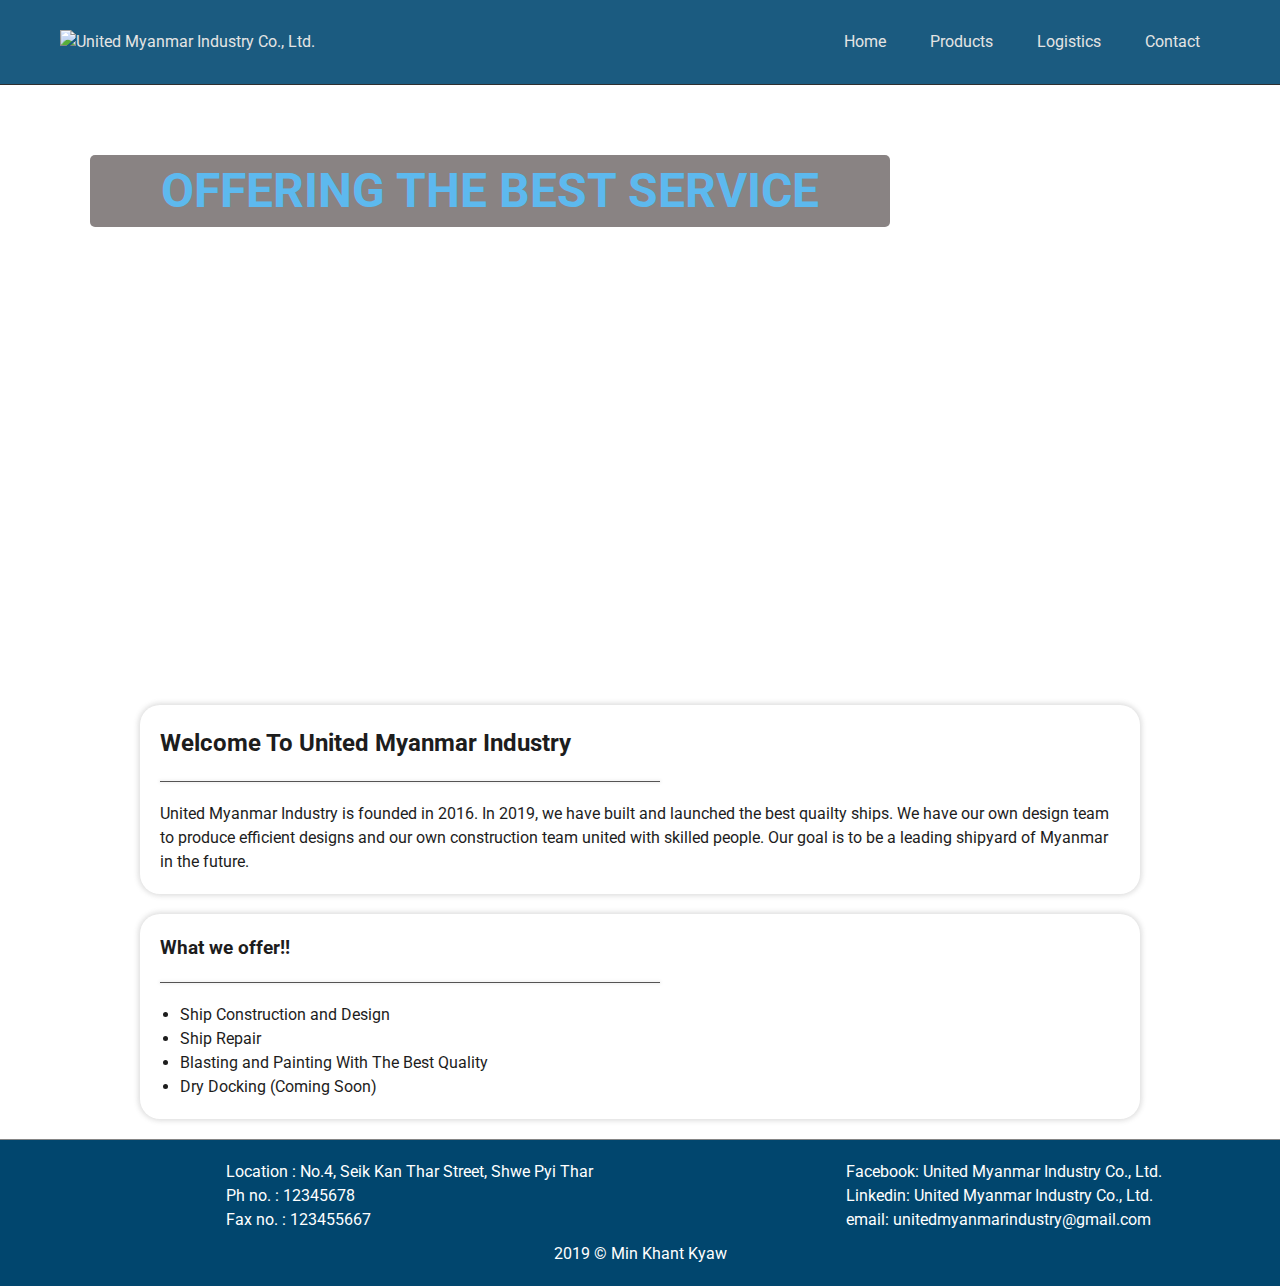
==== index.html @ dcbf42ff "updating" ====
<!DOCTYPE html>
<html lang="en">
<head>
    <meta charset="UTF-8">
    <meta name="viewport" content="width=device-width, initial-scale=1.0">
    <meta http-equiv="X-UA-Compatible" content="ie=edge">
    <link href="https://fonts.googleapis.com/css?family=Roboto&display=swap" rel="stylesheet">
    <link rel="stylesheet" href="assets/css/style.css">

    <title>United Myanmar Industry</title>
</head>
<body>
    <div class="header">
        <div class="logo">
            <img src="" alt="United Myanmar Industry Co., Ltd." class="logo-img">
        </div>
        <div class="nav-bar">
            <div class="nav-items">
                <a href="#" class="nav-item">Home</a>
                <a href="#" class="nav-item">Products</a>
                <a href="#" class="nav-item">Logistics</a>
                <a href="#" class="nav-item">Contact</a>
            </div>
        </div>
    </div>

    <div class="conatiner">
        <div class="company-objective">
            <h2 class="objective">OFFERING THE BEST SERVICE</h2>
        </div>

        <div class="contents">
            <div class="welcomeToPage content-wrapper">
                <h2>Welcome To United Myanmar Industry</h2>
                <hr>
                <p>United Myanmar Industry is founded in 2016. In 2019, we have built and launched the best quailty ships. We have our own design team to produce efficient designs and our own construction team united with skilled people. Our goal is to be a leading shipyard of Myanmar in the future.</p>
                
            </div>
            <div class="offer-services content-wrapper">
                <h3>What we offer!!</h3>
                <hr>
                <ul class="offer-services">
                    <li class="offer-service">Ship Construction and Design</li>
                    <li class="offer-service">Ship Repair</li>
                    <li class="offer-service">Blasting and Painting With The Best Quality</li>
                    <li class="offer-service">Dry Docking (Coming Soon)</li>
                </ul>
            </div>
        </div>
    </div>

    <div class="footer">
        <div class="contact-informations">
            <ul class="contact-information">
                <li class="address">Location : No.4, Seik Kan Thar Street, Shwe Pyi Thar</li>
                <li class="contact-no">Ph no. : 12345678</li>
                <li class="email">Fax no. : 123455667</li>
            </ul>
            <ul class="contact-information">
                    <li class="address"><span class="width-100px">Facebook</span><a href="https://www.facebook.com/United-Myanmar-Industry-CoLtd-285209115168249/">: United Myanmar Industry Co., Ltd.</a></li>
                    <li class="contact-no"><span class="width-100px"></span>Linkedin</span><a href="https://www.facebook.com/United-Myanmar-Industry-CoLtd-285209115168249/">: United Myanmar Industry Co., Ltd.</a></li>
                    <li class="email"><span class="width-100px"></span>email</span><a href="mailto:unitedmyanmarindustry@gmail.com">: unitedmyanmarindustry@gmail.com</a></li>
                </ul>
        </div>
        <p>2019 &copy; Min Khant Kyaw</p>
    </div>
    
    <script src="assets/javascript/app.js"></script>
</body>
</html>
---- assets/css/style.css ----
* {
    padding: 0;
    margin: 0;
    box-sizing: border-box;
}

body {
    font-family: 'Roboto', sans-serif;
    font-size: 1rem;
    color: #1d1d1d;
    line-height: 1.5;
    background-color: #fff;
}

a {
    color: inherit;
    text-decoration: none;
}

hr {
    border: none;
    border-bottom: 1px solid #555454;
    width: 500px;
    box-shadow: 0 0 3px 1px rgba(95, 95, 95, 0.1);
    margin: 20px 0;
}

li {
    margin-left: 20px;
}

.header {
    color: #e4e4e4;
    background-color: #1b5b80;
    border-bottom: 1px solid #2f2f30;
    display: flex;
    padding: 0px 30px;
}

.logo {
    width: 40%;
    padding: 30px;
}

.logo-img {

}

.nav-bar {
    width: 60%;
    text-align: right;
}

.nav-items {
    padding: 30px;
}

.nav-item {
    color: inherit;
    padding: 10px 20px 32.5px;
    border-radius: 10px 10px 0 0;
}

.nav-item:hover {
    color: #fff;
    background: #f57373;
}

.company-objective {
    color: #0d4261;
    font-size: 2rem;
    background-image: url('https://scontent-iad3-1.xx.fbcdn.net/v/t1.0-9/34774728_625084861180671_1776830890932961280_o.jpg?_nc_cat=106&_nc_oc=AQmmxfIyVwdgBJ7tx2I54saMEQMyPYOLPww83m2xzBR5C6AOYCZM-HHO1Vbzut0m3Yb4IzO_QAnRw0q3fWpN3sk1&_nc_ht=scontent-iad3-1.xx&oh=017184ebbaac4fd72620cd2155a31b3b&oe=5DC74F62');
    background-size: cover;
    background-position-y: 690px;
    height: 600px;
    padding: 70px 90px;
}

.objective {
    color: #5db9ee;
    text-align: center;
    width: 800px;
    background: rgba(58, 49, 49, 0.6);
    border-radius: 5px;
}

.content-wrapper {
    width: 1000px;
    padding: 20px;
    margin: 20px auto;
    border-radius: 20px;
    background-color: #fff;
    box-shadow: 0 0 5px 2px rgba(95, 95, 95, 0.2);
}

.footer {
    color: #fff;
    text-align: center;
    background: #01466e;
    padding: 10px;
    border-top: 1px solid #858585;
    padding: 20px;
}

.contact-informations {
    display: flex;
}

.contact-information {
    text-align: left;
    width: 50%;
    margin-left: 15%;
    margin-bottom: 10px;
}

.contact-information li {
    list-style: none;
}
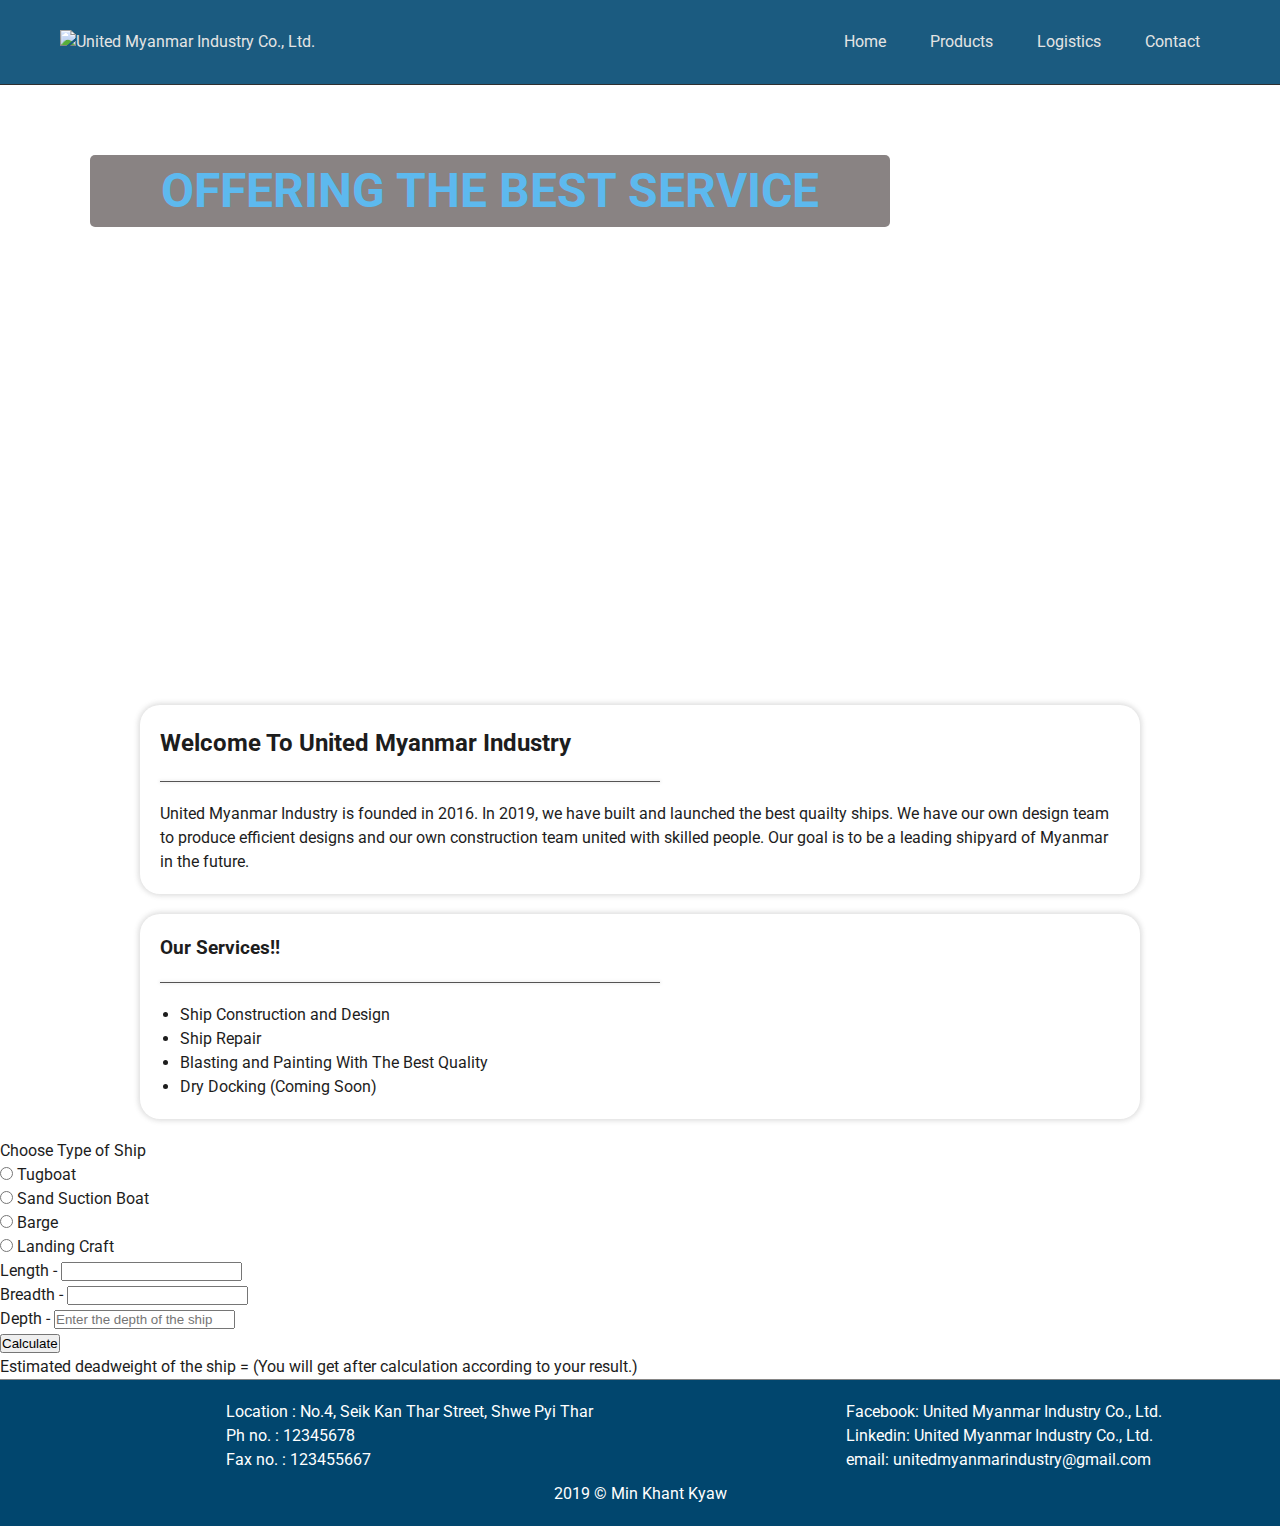
==== commit 5e9e79c6: "updating" ====
--- a/index.html
+++ b/index.html
@@ -37,7 +37,7 @@
                 
             </div>
             <div class="offer-services content-wrapper">
-                <h3>What we offer!!</h3>
+                <h3>Our Services!!</h3>
                 <hr>
                 <ul class="offer-services">
                     <li class="offer-service">Ship Construction and Design</li>
@@ -45,6 +45,44 @@
                     <li class="offer-service">Blasting and Painting With The Best Quality</li>
                     <li class="offer-service">Dry Docking (Coming Soon)</li>
                 </ul>
+            </div>
+            <div id="calculation">
+                <form action="" id="calc-dwt" class="form-group">
+                    <p>Choose Type of Ship</p>
+                    <div class="radio-btn">
+                        <input type="radio" name="Tugboat" id="tugboat" class="type-of-ship">
+                        <label for="">Tugboat</label>
+                    </div>
+                    <div class="radio-btn">
+                        <input type="radio" name="sand-suction-boat" id="sand-suction-boat" class="type-of-ship">
+                        <label for="">Sand Suction Boat</label>
+                    </div>
+                    <div class="radio-btn">
+                        <input type="radio" name="barge" id="barge" class="type-of-ship">
+                        <label for="">Barge</label>
+                    </div>
+                    <div class="radio-btn">
+                        <input type="radio" name="landing-craft" id="landing-craft" class="type-of-ship">
+                        <label for="">Landing Craft</label>
+                    </div>
+                    
+                    <label for="" id="length" class="form-item">Length -
+                        <input type="text" name="length" id="length-input" class="form-input">
+                    </label>
+                    <br>
+                    <label for="" id="breadth" class="form-item">Breadth -
+                        <input type="text" name="breadth" id="breadth-input" class="form-input">
+                    </label>
+                    <br>
+                    <label for="" id="length" class="form-item">Depth - 
+                        <input type="text" name="depth" id="depth-input" class="form-input" placeholder="Enter the depth of the ship">
+                    </label>
+                    <br>
+                    <button id="calculate">Calculate</button>
+                </form>
+                <div>
+                    <p>Estimated deadweight of the ship = <span id="dwt-result">(You will get after calculation according to your result.)</span></p>
+                </div>
             </div>
         </div>
     </div>
--- a/assets/css/style.css
+++ b/assets/css/style.css
@@ -44,7 +44,7 @@
 }
 
 .logo-img {
-
+    width: 100px;
 }
 
 .nav-bar {
@@ -58,7 +58,7 @@
 
 .nav-item {
     color: inherit;
-    padding: 10px 20px 32.5px;
+    padding: 10px 20px 33.5px;
     border-radius: 10px 10px 0 0;
 }
 
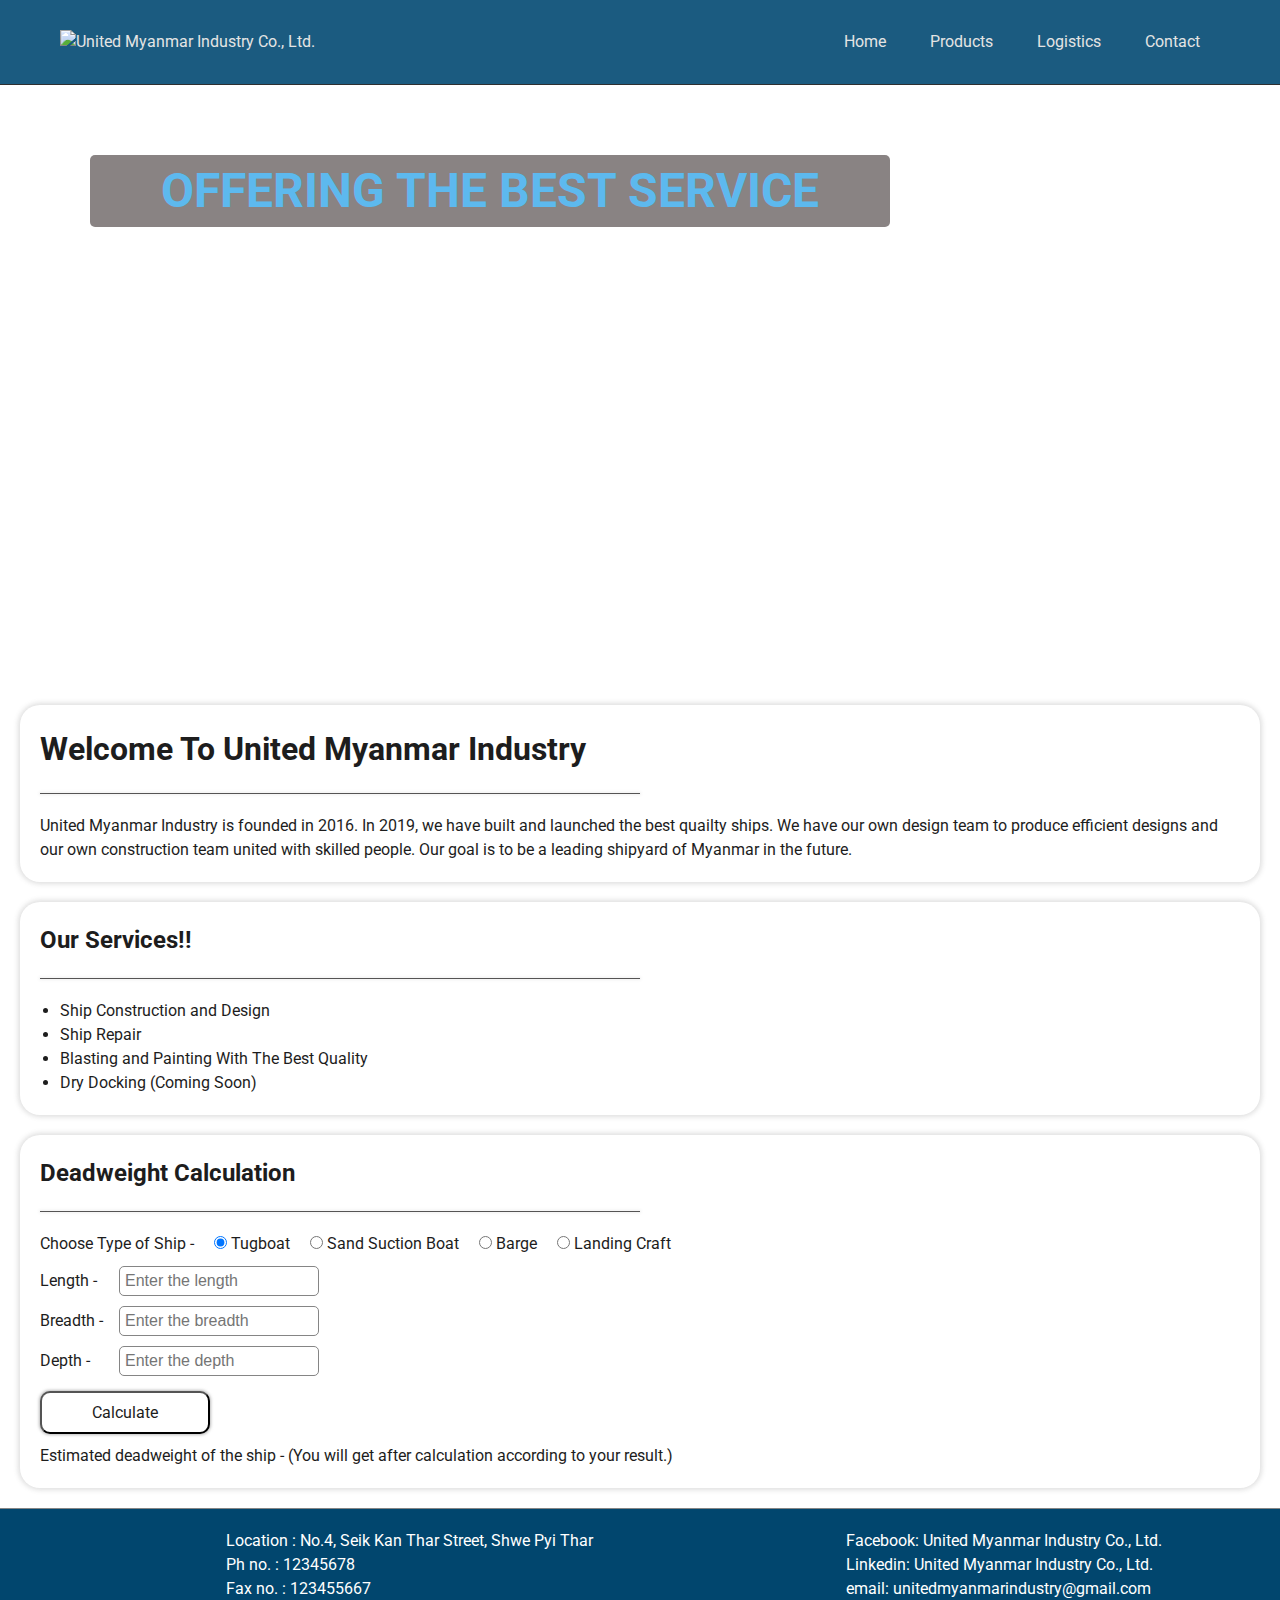
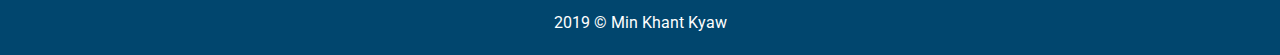
==== commit 13d76e8a: "updating" ====
--- a/index.html
+++ b/index.html
@@ -23,69 +23,73 @@
             </div>
         </div>
     </div>
+    <div class="company-objective">
+        <h2 class="objective">OFFERING THE BEST SERVICE</h2>
+    </div>
 
     <div class="conatiner">
-        <div class="company-objective">
-            <h2 class="objective">OFFERING THE BEST SERVICE</h2>
-        </div>
-
-        <div class="contents">
-            <div class="welcomeToPage content-wrapper">
-                <h2>Welcome To United Myanmar Industry</h2>
-                <hr>
-                <p>United Myanmar Industry is founded in 2016. In 2019, we have built and launched the best quailty ships. We have our own design team to produce efficient designs and our own construction team united with skilled people. Our goal is to be a leading shipyard of Myanmar in the future.</p>
-                
-            </div>
-            <div class="offer-services content-wrapper">
-                <h3>Our Services!!</h3>
-                <hr>
-                <ul class="offer-services">
-                    <li class="offer-service">Ship Construction and Design</li>
-                    <li class="offer-service">Ship Repair</li>
-                    <li class="offer-service">Blasting and Painting With The Best Quality</li>
-                    <li class="offer-service">Dry Docking (Coming Soon)</li>
-                </ul>
-            </div>
-            <div id="calculation">
-                <form action="" id="calc-dwt" class="form-group">
-                    <p>Choose Type of Ship</p>
-                    <div class="radio-btn">
-                        <input type="radio" name="Tugboat" id="tugboat" class="type-of-ship">
-                        <label for="">Tugboat</label>
-                    </div>
-                    <div class="radio-btn">
-                        <input type="radio" name="sand-suction-boat" id="sand-suction-boat" class="type-of-ship">
-                        <label for="">Sand Suction Boat</label>
-                    </div>
-                    <div class="radio-btn">
-                        <input type="radio" name="barge" id="barge" class="type-of-ship">
-                        <label for="">Barge</label>
-                    </div>
-                    <div class="radio-btn">
-                        <input type="radio" name="landing-craft" id="landing-craft" class="type-of-ship">
-                        <label for="">Landing Craft</label>
-                    </div>
+        <div class="about-company-wrapper">
+            <div class="contents">
+                <div class="welcomeToPage content-wrapper">
+                    <h1>Welcome To United Myanmar Industry</h1>
+                    <hr>
+                    <p>United Myanmar Industry is founded in 2016. In 2019, we have built and launched the best quailty ships. We have our own design team to produce efficient designs and our own construction team united with skilled people. Our goal is to be a leading shipyard of Myanmar in the future.</p>
                     
-                    <label for="" id="length" class="form-item">Length -
-                        <input type="text" name="length" id="length-input" class="form-input">
-                    </label>
-                    <br>
-                    <label for="" id="breadth" class="form-item">Breadth -
-                        <input type="text" name="breadth" id="breadth-input" class="form-input">
-                    </label>
-                    <br>
-                    <label for="" id="length" class="form-item">Depth - 
-                        <input type="text" name="depth" id="depth-input" class="form-input" placeholder="Enter the depth of the ship">
-                    </label>
-                    <br>
-                    <button id="calculate">Calculate</button>
-                </form>
-                <div>
-                    <p>Estimated deadweight of the ship = <span id="dwt-result">(You will get after calculation according to your result.)</span></p>
+                </div>
+                <div class="offer-services content-wrapper">
+                    <h2>Our Services!!</h2>
+                    <hr>
+                    <ul class="offer-services">
+                        <li class="offer-service">Ship Construction and Design</li>
+                        <li class="offer-service">Ship Repair</li>
+                        <li class="offer-service">Blasting and Painting With The Best Quality</li>
+                        <li class="offer-service">Dry Docking (Coming Soon)</li>
+                    </ul>
                 </div>
             </div>
         </div>
-    </div>
+        <form id="calc-dwt" class="form-group">
+            <h2>Deadweight Calculation</h2>
+            <hr>
+            
+            <div class="radio-btns">
+                <p>Choose Type of Ship - </p>
+                <div class="radio-btn">
+                    <input type="radio" name="ship-type" value="tugboat" checked>
+                    <label for="">Tugboat</label>
+                </div>
+                <div class="radio-btn">
+                    <input type="radio" name="ship-type" value="sand-suction-boat">
+                    <label for="">Sand Suction Boat</label>
+                </div>
+                <div class="radio-btn">
+                    <input type="radio" name="ship-type" value="barge" >
+                    <label for="">Barge</label>
+                </div>
+                <div class="radio-btn">
+                    <input type="radio" name="ship-type" value="landing-craft">
+                    <label for="">Landing Craft</label>
+                </div>
+            </div>
+            
+            <label for="" id="length" class="form-item"><span class="width-75">Length -</span>
+                <input type="number" name="length" id="length-input" class="form-input" placeholder="Enter the length">
+            </label>
+            <br>
+            <label for="" id="breadth" class="form-item"><span class="width-75">Breadth -</span>
+                <input type="number" name="breadth" id="breadth-input" class="form-input" placeholder="Enter the breadth">
+            </label>
+            <br>
+            <label for="" id="depth" class="form-item"><span class="width-75">Depth -</span>
+                <input type="number" name="depth" id="depth-input" class="form-input" placeholder="Enter the depth">
+            </label>
+            <br>
+            <button id="calculate" class="calculate-btn">Calculate</button>
+            <div id="deadweight">
+                <p>Estimated deadweight of the ship - <span id="dwt-result">(You will get after calculation according to your result.)</span></p>
+            </div>
+        </div>
+    </form>
 
     <div class="footer">
         <div class="contact-informations">
@@ -95,9 +99,9 @@
                 <li class="email">Fax no. : 123455667</li>
             </ul>
             <ul class="contact-information">
-                    <li class="address"><span class="width-100px">Facebook</span><a href="https://www.facebook.com/United-Myanmar-Industry-CoLtd-285209115168249/">: United Myanmar Industry Co., Ltd.</a></li>
-                    <li class="contact-no"><span class="width-100px"></span>Linkedin</span><a href="https://www.facebook.com/United-Myanmar-Industry-CoLtd-285209115168249/">: United Myanmar Industry Co., Ltd.</a></li>
-                    <li class="email"><span class="width-100px"></span>email</span><a href="mailto:unitedmyanmarindustry@gmail.com">: unitedmyanmarindustry@gmail.com</a></li>
+                    <li class="address"><span class="width-100px">Facebook</span><a href="https://www.facebook.com/United-Myanmar-Industry-CoLtd-285209115168249/" target="_blank">: United Myanmar Industry Co., Ltd.</a></li>
+                    <li class="contact-no"><span class="width-100px"></span>Linkedin</span><a href="https://www.facebook.com/United-Myanmar-Industry-CoLtd-285209115168249/" target="_blank">: United Myanmar Industry Co., Ltd.</a></li>
+                    <li class="email"><span class="width-100px"></span>email</span><a href="mailto:unitedmyanmarindustry@gmail.com" target="_blank">: unitedmyanmarindustry@gmail.com</a></li>
                 </ul>
         </div>
         <p>2019 &copy; Min Khant Kyaw</p>
--- a/assets/css/style.css
+++ b/assets/css/style.css
@@ -21,7 +21,7 @@
 hr {
     border: none;
     border-bottom: 1px solid #555454;
-    width: 500px;
+    width: 50%;
     box-shadow: 0 0 3px 1px rgba(95, 95, 95, 0.1);
     margin: 20px 0;
 }
@@ -64,7 +64,7 @@
 
 .nav-item:hover {
     color: #fff;
-    background: #f57373;
+    background: #f5ae13;
 }
 
 .company-objective {
@@ -85,13 +85,98 @@
     border-radius: 5px;
 }
 
+.container {
+    display: flex;
+}
+
+
+
 .content-wrapper {
-    width: 1000px;
     padding: 20px;
-    margin: 20px auto;
+    margin: 20px;
     border-radius: 20px;
     background-color: #fff;
     box-shadow: 0 0 5px 2px rgba(95, 95, 95, 0.2);
+}
+
+.form-group {
+    padding: 20px;
+    margin: 20px;
+    border-radius: 20px;
+    background-color: #fff;
+    box-shadow: 0 0 5px 2px rgba(95, 95, 95, 0.2);
+}
+
+.radio-btns {
+    display: flex;
+    margin-bottom: 5px;
+}
+
+.radio-btn {
+    margin-left: 20px;
+}
+
+.width-75 {
+    display: inline-block;
+    width: 75px;
+}
+
+.form-input {
+    font-size: 1rem;
+    width: 200px;
+    padding: 5px;
+    border-radius: 5px;
+    border: none;
+    border: 1px solid #858585;
+    outline: none;
+    margin: 5px 0;
+}
+
+.calculate-btn {
+    color: inherit;
+    font-size: inherit;
+    font-family: inherit;
+    background-color: #fff;
+    border-radius: 10px;
+    padding: 10px 50px;
+    margin: 10px 0;
+    box-shadow: 0 0 3px 1px rgba(145, 145, 145, 0.6);
+}
+
+.calculate-btn:hover {
+    color: rgb(240, 239, 239);
+    background-color: rgb(60, 105, 255);
+}
+
+.calculate-btn:focus {
+    outline: none;
+}
+
+.result-table {
+    font-family: "Trebuchet MS", Arial, Helvetica, sans-serif;
+    border-collapse: collapse;
+    width: 100%;
+}
+
+.result-table td, .result-table th {
+    border: 1px solid #ddd;
+    padding: 8px;
+}
+
+.result-table tr:nth-child(even){
+    background-color: #f2f2f2;
+}
+
+.result-table tr:hover {
+    background-color: #ddd;
+}
+
+.result-table th {
+    padding-top: 12px;
+    padding-bottom: 12px;
+    text-align: left;
+    background-color: #4CAF50;
+    color: white;
 }
 
 .footer {
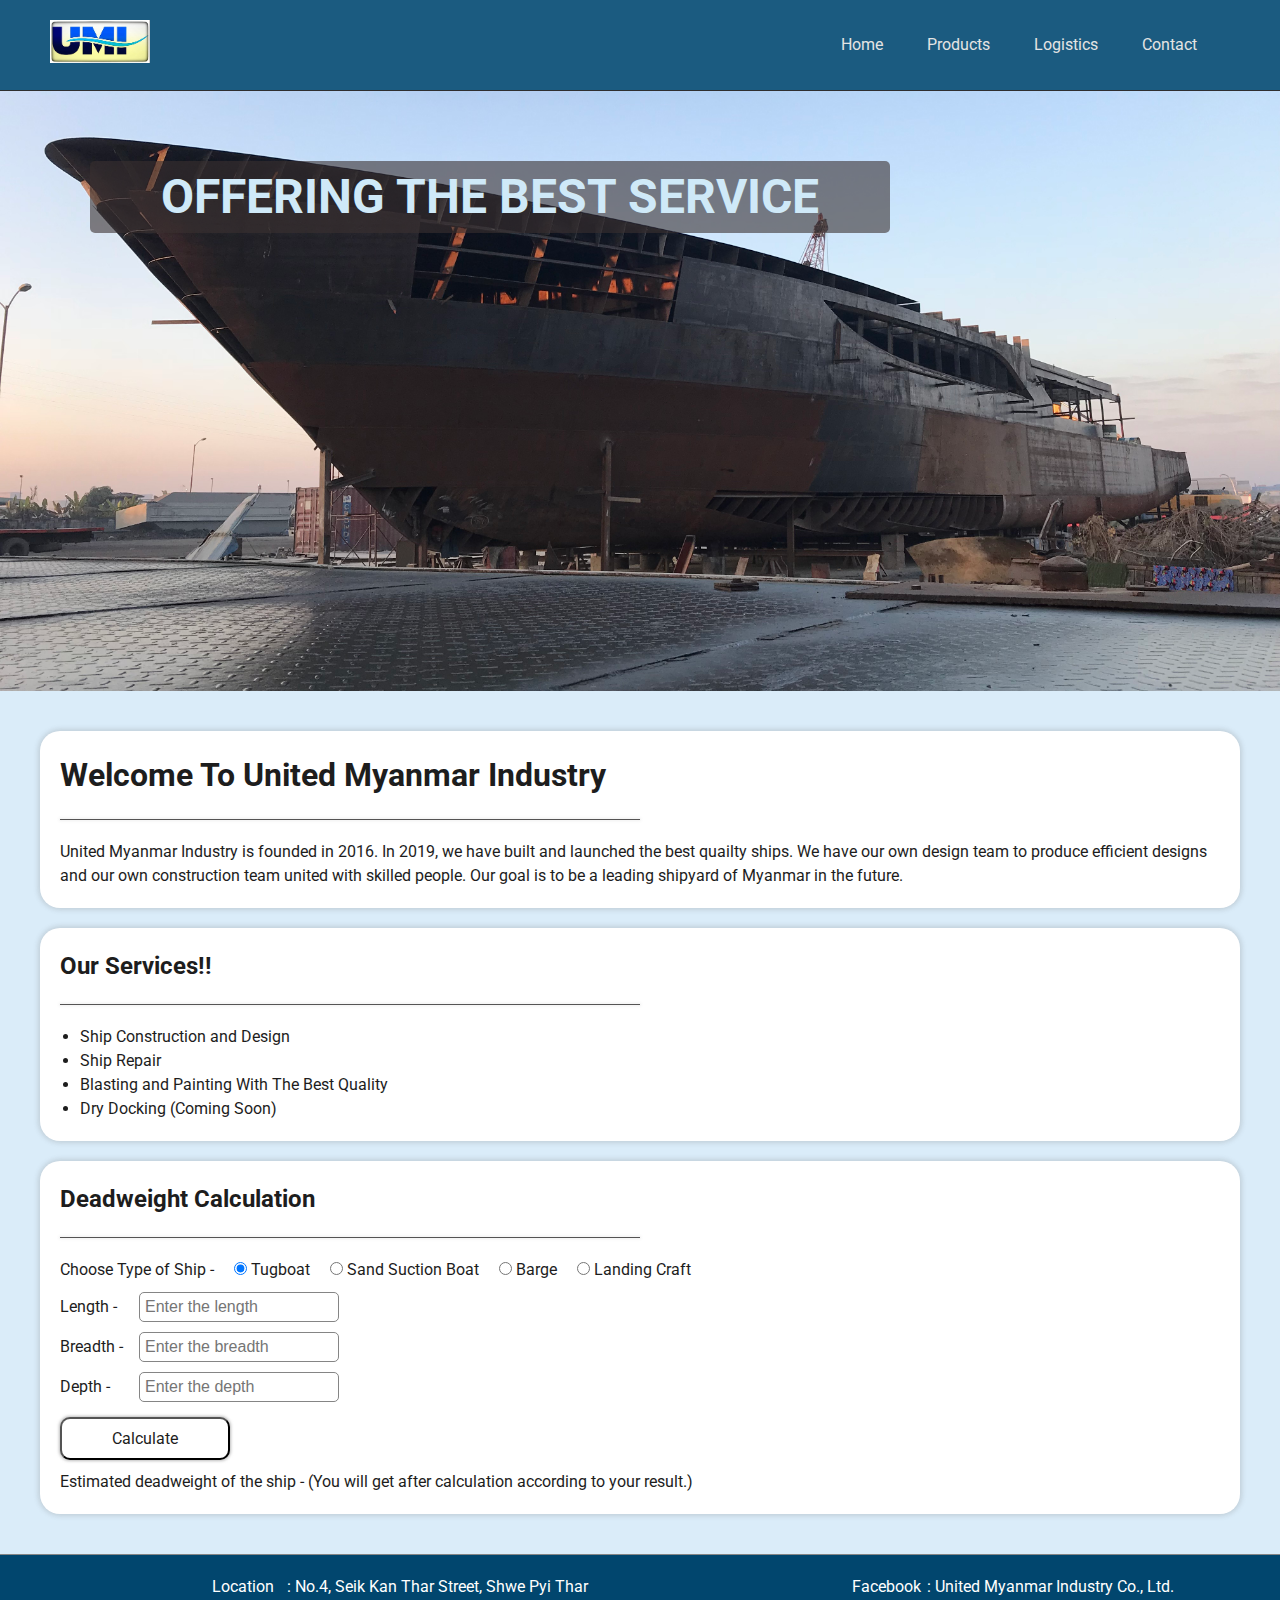
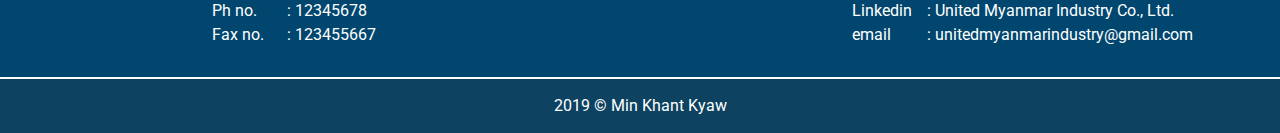
==== commit 7babfcf4: "updating" ====
--- a/index.html
+++ b/index.html
@@ -12,7 +12,7 @@
 <body>
     <div class="header">
         <div class="logo">
-            <img src="" alt="United Myanmar Industry Co., Ltd." class="logo-img">
+            <img id="logo-img" src="assets/images/umi-logo.png" alt="United Myanmar Industry Co., Ltd." class="logo-img">
         </div>
         <div class="nav-bar">
             <div class="nav-items">
@@ -23,11 +23,11 @@
             </div>
         </div>
     </div>
-    <div class="company-objective">
+    <div id="company-objective">
         <h2 class="objective">OFFERING THE BEST SERVICE</h2>
     </div>
 
-    <div class="conatiner">
+    <div class="container">
         <div class="about-company-wrapper">
             <div class="contents">
                 <div class="welcomeToPage content-wrapper">
@@ -94,17 +94,17 @@
     <div class="footer">
         <div class="contact-informations">
             <ul class="contact-information">
-                <li class="address">Location : No.4, Seik Kan Thar Street, Shwe Pyi Thar</li>
-                <li class="contact-no">Ph no. : 12345678</li>
-                <li class="email">Fax no. : 123455667</li>
+                <li class="address"><span class="width-75">Location</span>: No.4, Seik Kan Thar Street, Shwe Pyi Thar</li>
+                <li class="contact-no"><span class="width-75">Ph no.</span>: 12345678</li>
+                <li class="email"><span class="width-75">Fax no.</span>: 123455667</li>
             </ul>
             <ul class="contact-information">
-                    <li class="address"><span class="width-100px">Facebook</span><a href="https://www.facebook.com/United-Myanmar-Industry-CoLtd-285209115168249/" target="_blank">: United Myanmar Industry Co., Ltd.</a></li>
-                    <li class="contact-no"><span class="width-100px"></span>Linkedin</span><a href="https://www.facebook.com/United-Myanmar-Industry-CoLtd-285209115168249/" target="_blank">: United Myanmar Industry Co., Ltd.</a></li>
-                    <li class="email"><span class="width-100px"></span>email</span><a href="mailto:unitedmyanmarindustry@gmail.com" target="_blank">: unitedmyanmarindustry@gmail.com</a></li>
+                    <li class="address"><span class="width-75">Facebook</span><a href="https://www.facebook.com/United-Myanmar-Industry-CoLtd-285209115168249/" target="_blank">: United Myanmar Industry Co., Ltd.</a></li>
+                    <li class="contact-no"><span class="width-75">Linkedin</span></span><a href="https://www.facebook.com/United-Myanmar-Industry-CoLtd-285209115168249/" target="_blank">: United Myanmar Industry Co., Ltd.</a></li>
+                    <li class="email"><span class="width-75">email</span></span><a href="mailto:unitedmyanmarindustry@gmail.com" target="_blank">: unitedmyanmarindustry@gmail.com</a></li>
                 </ul>
         </div>
-        <p>2019 &copy; Min Khant Kyaw</p>
+        <p class="copyright">2019 &copy; Min Khant Kyaw</p>
     </div>
     
     <script src="assets/javascript/app.js"></script>
--- a/assets/css/style.css
+++ b/assets/css/style.css
@@ -40,7 +40,7 @@
 
 .logo {
     width: 40%;
-    padding: 30px;
+    padding: 20px;
 }
 
 .logo-img {
@@ -53,12 +53,12 @@
 }
 
 .nav-items {
-    padding: 30px;
+    padding: 33px;
 }
 
 .nav-item {
     color: inherit;
-    padding: 10px 20px 33.5px;
+    padding: 10px 20px 35.5px;
     border-radius: 10px 10px 0 0;
 }
 
@@ -67,18 +67,19 @@
     background: #f5ae13;
 }
 
-.company-objective {
+#company-objective {
     color: #0d4261;
     font-size: 2rem;
-    background-image: url('https://scontent-iad3-1.xx.fbcdn.net/v/t1.0-9/34774728_625084861180671_1776830890932961280_o.jpg?_nc_cat=106&_nc_oc=AQmmxfIyVwdgBJ7tx2I54saMEQMyPYOLPww83m2xzBR5C6AOYCZM-HHO1Vbzut0m3Yb4IzO_QAnRw0q3fWpN3sk1&_nc_ht=scontent-iad3-1.xx&oh=017184ebbaac4fd72620cd2155a31b3b&oe=5DC74F62');
+    background-image: url('../images/IMG_7480.jpeg');
     background-size: cover;
-    background-position-y: 690px;
+    background-repeat: no-repeat;
+    background-position-y: -250px;
     height: 600px;
     padding: 70px 90px;
 }
 
 .objective {
-    color: #5db9ee;
+    color: #cfe9f8;
     text-align: center;
     width: 800px;
     background: rgba(58, 49, 49, 0.6);
@@ -86,7 +87,9 @@
 }
 
 .container {
-    display: flex;
+    background-color: rgba(194, 224, 245, 0.6);
+    padding: 20px;
+    /* display: flex; */
 }
 
 
@@ -183,13 +186,13 @@
     color: #fff;
     text-align: center;
     background: #01466e;
-    padding: 10px;
     border-top: 1px solid #858585;
-    padding: 20px;
+    padding-top: 20px;
 }
 
 .contact-informations {
     display: flex;
+    margin-bottom: 20px;
 }
 
 .contact-information {
@@ -201,4 +204,10 @@
 
 .contact-information li {
     list-style: none;
+}
+
+.copyright {
+    background-color: #0d4261;
+    padding: 15px 0;
+    border-top: 2px solid #fff;
 }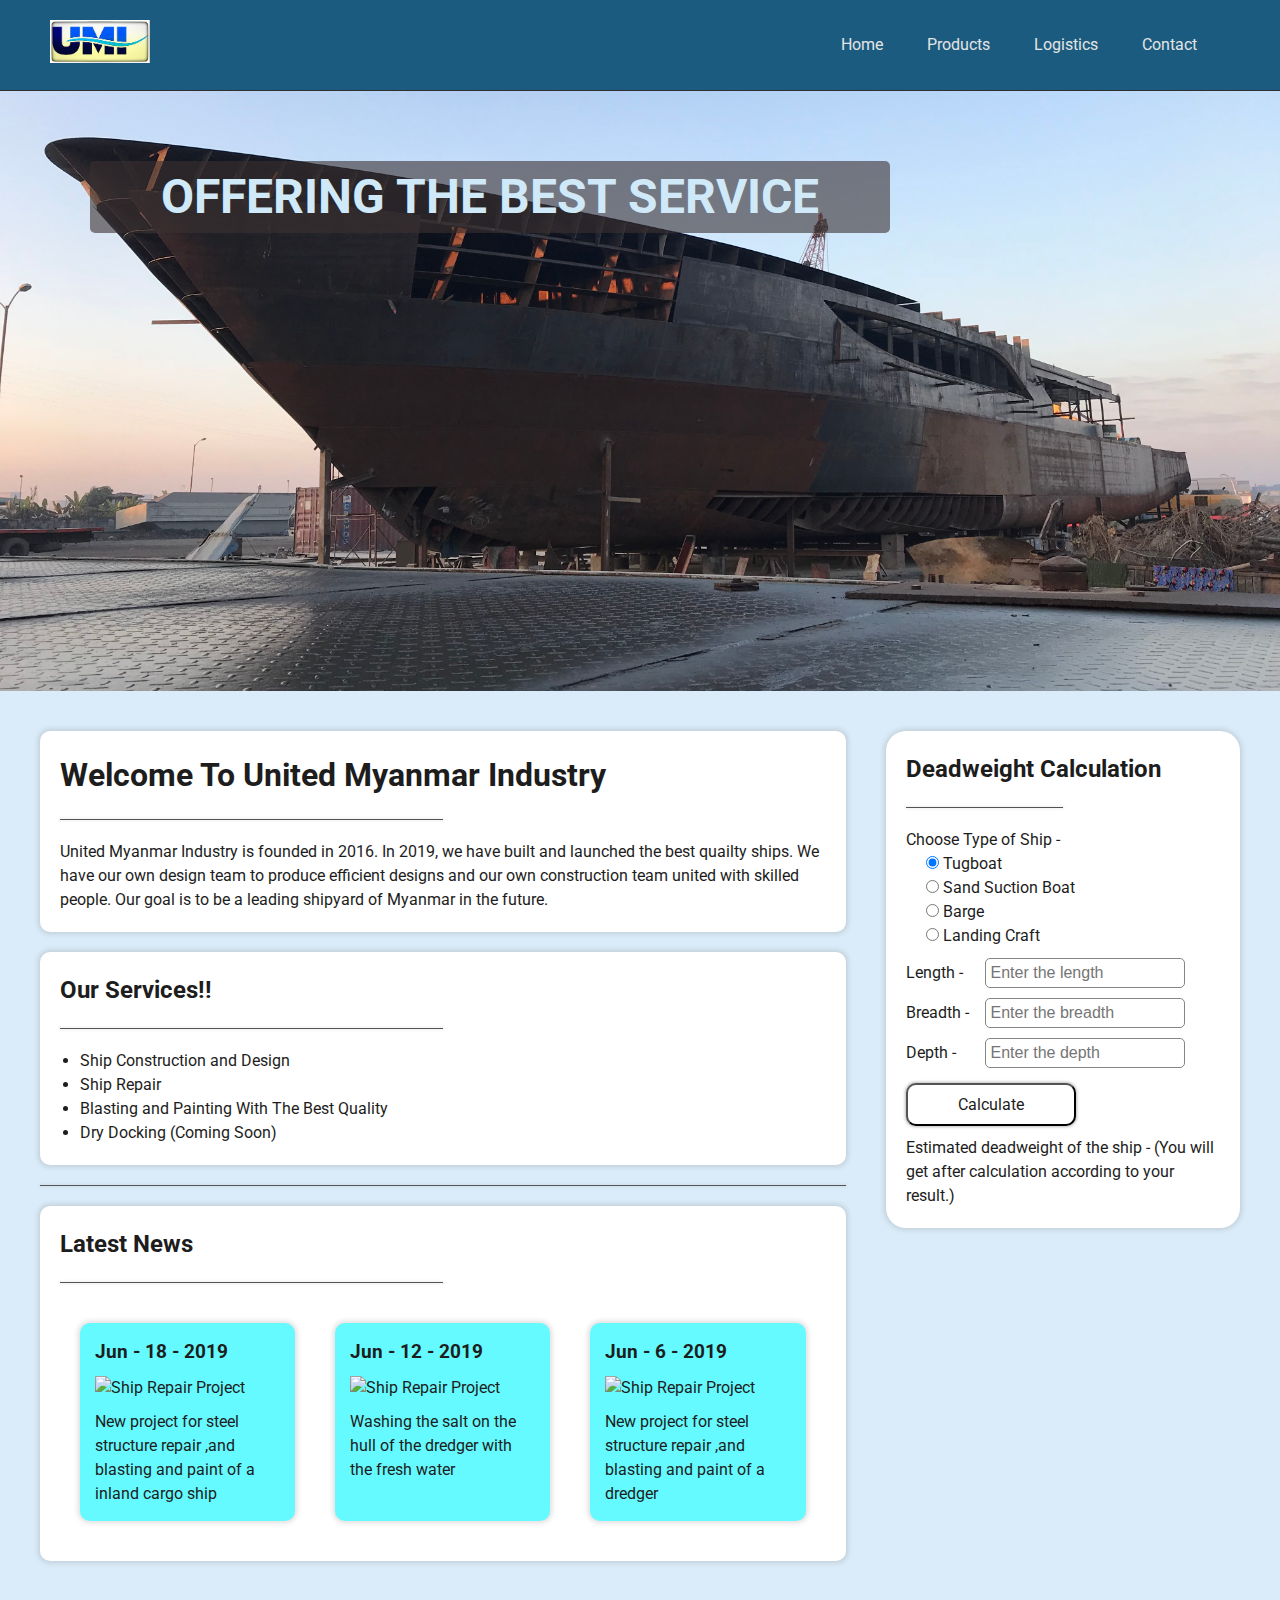
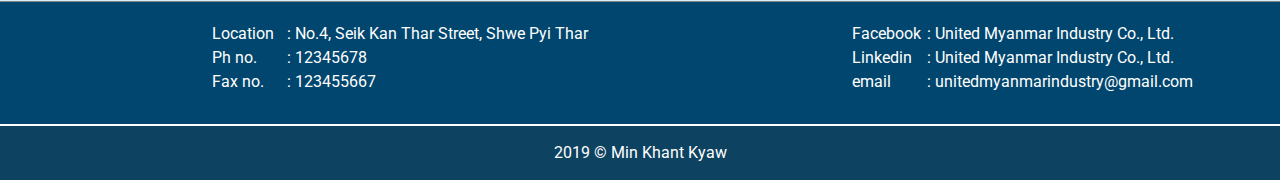
==== commit becbda8a: "updating" ====
--- a/index.html
+++ b/index.html
@@ -16,10 +16,10 @@
         </div>
         <div class="nav-bar">
             <div class="nav-items">
-                <a href="#" class="nav-item">Home</a>
-                <a href="#" class="nav-item">Products</a>
-                <a href="#" class="nav-item">Logistics</a>
-                <a href="#" class="nav-item">Contact</a>
+                <a href="index.html" class="nav-item">Home</a>
+                <a href="products.html" class="nav-item">Products</a>
+                <a href="logistics.html" class="nav-item">Logistics</a>
+                <a href="contact.html" class="nav-item">Contact</a>
             </div>
         </div>
     </div>
@@ -47,7 +47,31 @@
                     </ul>
                 </div>
             </div>
+            <hr>
+            <div id="latest-news" class="content-wrapper">
+                <h2 class="padding-20">Latest News</h2>
+                <hr>
+                <div class="news">
+                    <div class="news-wrapper">
+                        <h3 id="date">Jun - 18 - 2019</h3>
+                        <img class="news-img" src="https://scontent-iad3-1.xx.fbcdn.net/v/t1.0-9/64830115_884123085276846_3908265594767540224_n.jpg?_nc_cat=101&_nc_oc=AQlPue1ZWuzWT8YQx7YSKNb3-HZvk0X7rtck_hXpipWP9aueG3-LobnQ0tezk9dVzGUO-l2lKTk9PHFgdDPFJ8Gn&_nc_ht=scontent-iad3-1.xx&oh=c44a75696116a66d1c23687352ce3644&oe=5DC68645" alt="Ship Repair Project">
+                        <p id="article">New project for steel structure repair ,and blasting and paint of a inland cargo ship</p>
+                    </div>
+                    <div class="news-wrapper">
+                        <h3 id="date">Jun - 12 - 2019</h3>
+                        <img class="news-img" src="https://scontent-iad3-1.xx.fbcdn.net/v/t1.0-9/62575446_879480185741136_4277043697394122752_n.jpg?_nc_cat=111&_nc_oc=AQkKEJqAnszvQ0XcmZIlfD0CpIc-lEXixY57umx8xNHmP201Dp-JIQvO_zTq5y5aI6TPfbQipYq46TDSLnwFEuIC&_nc_ht=scontent-iad3-1.xx&oh=fef5fe435099bb14abc0b60607083698&oe=5D922BC8" alt="Ship Repair Project">
+                        <p id="article">Washing the salt on the hull of the dredger with the fresh water</p>
+                    </div>
+                    <div class="news-wrapper">
+                            <h3 id="date">Jun - 6 - 2019</h3>
+                            <img class="news-img" src="https://scontent-iad3-1.xx.fbcdn.net/v/t1.0-9/62256051_875072526181902_7015014760806612992_n.jpg?_nc_cat=101&_nc_oc=AQkkrRJB1VlRvM3zLXfU5yJWd8JzOXnyR5lGoo1q8AC_5Q9doRB4VteXUUjx9txHjWpNy9U5smoK7Zw1IVO4AmrP&_nc_ht=scontent-iad3-1.xx&oh=f3cf2b8a4f013fa69d5823c2c0bf5d81&oe=5D82A071" alt="Ship Repair Project">
+                            <p id="article">New project for steel structure repair ,and blasting and paint of a dredger</p>
+                        </div>
+                </div>
+            </div>
+            
         </div>
+
         <form id="calc-dwt" class="form-group">
             <h2>Deadweight Calculation</h2>
             <hr>
--- a/assets/css/style.css
+++ b/assets/css/style.css
@@ -21,9 +21,8 @@
 hr {
     border: none;
     border-bottom: 1px solid #555454;
-    width: 50%;
     box-shadow: 0 0 3px 1px rgba(95, 95, 95, 0.1);
-    margin: 20px 0;
+    margin: 20px 20px 20px 0px;
 }
 
 li {
@@ -88,30 +87,64 @@
 
 .container {
     background-color: rgba(194, 224, 245, 0.6);
-    padding: 20px;
-    /* display: flex; */
-}
-
-
+    padding: 20px 40px;
+    display: flex;
+}
+
+.about-company-wrapper {
+    width: 70%;
+}
 
 .content-wrapper {
     padding: 20px;
     margin: 20px;
+    margin-left: 0px;
+    border-radius: 10px;
+    background-color: #fff;
+    box-shadow: 0 0 5px 2px rgba(95, 95, 95, 0.2);
+}
+
+.content-wrapper hr {
+    width: 50%;
+    margin: 20px 0;
+}
+
+.news {
+    display: flex;
+}
+.news-wrapper {
+    width: 33.33%;
+    padding: 15px;
+    margin: 20px;
+    border-radius: 10px;
+    background-color: rgb(100, 250, 255);
+    box-shadow: 0 0 5px 2px rgba(95, 95, 95, 0.2); 
+}
+
+.news-img {
+    width: 100%;
+    margin: 10px 0;
+}
+
+.form-group {
+    width: 30%;
+    height: fit-content;
+    padding: 20px;
+    margin: 20px;
+    margin-right: 0;
     border-radius: 20px;
     background-color: #fff;
     box-shadow: 0 0 5px 2px rgba(95, 95, 95, 0.2);
 }
 
-.form-group {
-    padding: 20px;
-    margin: 20px;
-    border-radius: 20px;
-    background-color: #fff;
-    box-shadow: 0 0 5px 2px rgba(95, 95, 95, 0.2);
+.form-group hr {
+    width: 50%;
+    margin: 20px 0;
 }
 
 .radio-btns {
     display: flex;
+    flex-direction: column;
     margin-bottom: 5px;
 }
 
@@ -156,7 +189,6 @@
 }
 
 .result-table {
-    font-family: "Trebuchet MS", Arial, Helvetica, sans-serif;
     border-collapse: collapse;
     width: 100%;
 }
@@ -210,4 +242,209 @@
     background-color: #0d4261;
     padding: 15px 0;
     border-top: 2px solid #fff;
+}
+
+@media screen and (max-width: 640px) {
+    body {
+        font-size: .5rem;
+    }
+
+    hr {
+        border: none;
+        border-bottom: 1px solid #555454;
+        width: 50%;
+        box-shadow: 0 0 3px 1px rgba(95, 95, 95, 0.1);
+        margin: 20px 0;
+    }
+    
+    li {
+        margin-left: 20px;
+    }
+    
+    .header {
+        flex-direction: column;
+        padding: 0;
+    }
+    
+    .logo {
+        width: 100%;
+        padding: 20px;
+        border-bottom: 1px solid #fff;
+
+    }
+    
+    .logo-img {
+        display: block;
+        margin: 0 auto;
+        width: 100px;
+    }
+    
+    .nav-bar {
+        width: 100%;
+        text-align: center;
+    }
+    
+    .nav-items {
+        padding: 10px;
+    }
+    
+    .nav-item {
+        color: inherit;
+        padding: 10px 10px 15.5px;
+        border-radius: 10px 10px 0 0;
+    }
+    
+    .nav-item:hover {
+        color: #fff;
+        background: #f5ae13;
+    }
+    
+    #company-objective {
+        color: #0d4261;
+        font-size: 1rem;
+        background-image: url('../images/IMG_7480.jpeg');
+        background-size: cover;
+        background-repeat: no-repeat;
+        background-position-y: 0px;
+        height: 200px;
+        padding: 10px;
+    }
+    
+    .objective {
+        color: #cfe9f8;
+        text-align: center;
+        width: 50vw;
+        background: rgba(58, 49, 49, 0.6);
+        border-radius: 5px;
+    }
+    
+    .container {
+        background-color: rgba(194, 224, 245, 0.6);
+        padding: 0px;
+        flex-direction: column;
+    }
+    
+    
+    
+    .content-wrapper {
+        width: 95vw;
+        padding: 20px;
+        margin: 20px auto;
+        border-radius: 20px;
+        background-color: #fff;
+        box-shadow: 0 0 5px 2px rgba(95, 95, 95, 0.2);
+    }
+    
+    .form-group {
+        width: 95vw;
+        padding: 10px;
+        margin: 0px auto 20px;
+        border-radius: 20px;
+        background-color: #fff;
+        box-shadow: 0 0 5px 2px rgba(95, 95, 95, 0.2);
+    }
+    
+    .radio-btns {
+        display: flex;
+        flex-direction: column;
+        margin-bottom: 5px;
+    }
+    
+    .radio-btn {
+        margin-left: 20px;
+    }
+    
+    .width-75 {
+        display: inline-block;
+        width: 15%;
+    }
+    
+    .form-input {
+        font-size: .5rem;
+        width: 45%;
+        padding: 5px;
+        border-radius: 5px;
+        border: none;
+        border: 1px solid #858585;
+        outline: none;
+        margin: 5px 0;
+    }
+    
+    .calculate-btn {
+        color: inherit;
+        font-size: inherit;
+        font-family: inherit;
+        background-color: #fff;
+        border-radius: 10px;
+        padding: 5px 30px;
+        margin: 10px 0;
+        box-shadow: 0 0 3px 1px rgba(145, 145, 145, 0.6);
+    }
+    
+    .calculate-btn:hover {
+        color: rgb(240, 239, 239);
+        background-color: rgb(60, 105, 255);
+    }
+    
+    .calculate-btn:focus {
+        outline: none;
+    }
+    
+    .result-table {
+        font-family: "Trebuchet MS", Arial, Helvetica, sans-serif;
+        border-collapse: collapse;
+        width: 100%;
+    }
+    
+    .result-table td, .result-table th {
+        border: 1px solid #ddd;
+        padding: 8px;
+    }
+    
+    .result-table tr:nth-child(even){
+        background-color: #f2f2f2;
+    }
+    
+    .result-table tr:hover {
+        background-color: #ddd;
+    }
+    
+    .result-table th {
+        padding-top: 12px;
+        padding-bottom: 12px;
+        text-align: left;
+        background-color: #4CAF50;
+        color: white;
+    }
+    
+    .footer {
+        color: #fff;
+        text-align: center;
+        background: #01466e;
+        border-top: 1px solid #858585;
+        padding-top: 20px;
+    }
+    
+    .contact-informations {
+        flex-direction: column;
+        margin-bottom: 10px;
+    }
+    
+    .contact-information {
+        text-align: left;
+        width: 100%;
+        margin-left: 15%;
+        margin-bottom: 10px;
+    }
+    
+    .contact-information li {
+        list-style: none;
+    }
+    
+    .copyright {
+        background-color: #0d4261;
+        padding: 15px 0;
+        border-top: 2px solid #fff;
+    }
+    
 }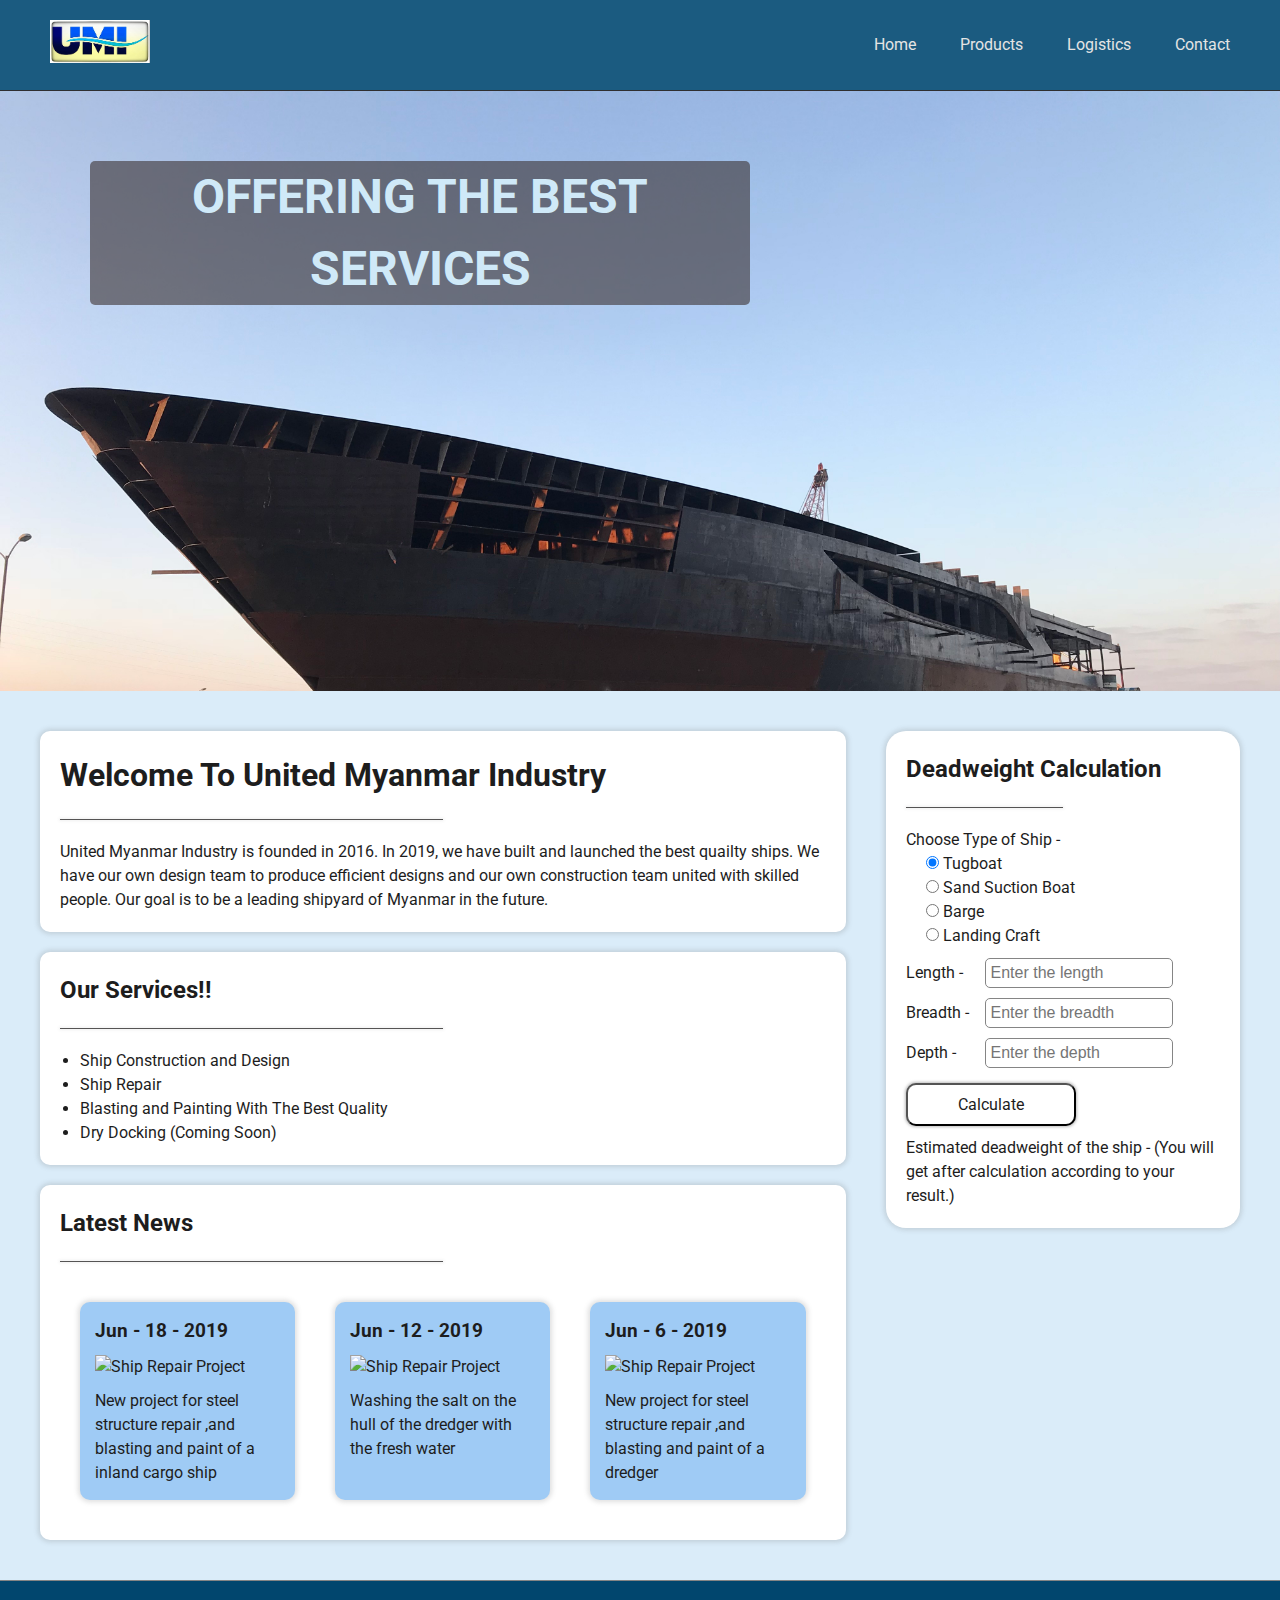
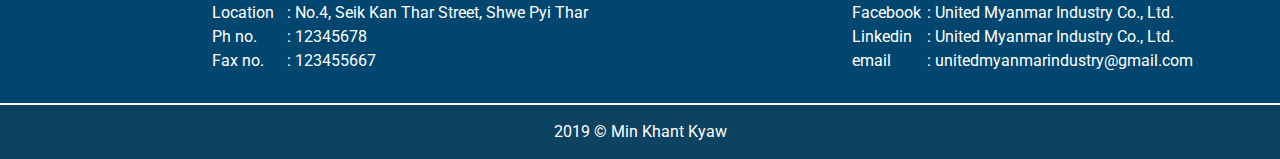
==== commit f4613454: "updating" ====
--- a/index.html
+++ b/index.html
@@ -24,7 +24,7 @@
         </div>
     </div>
     <div id="company-objective">
-        <h2 class="objective">OFFERING THE BEST SERVICE</h2>
+        <h2 class="objective">OFFERING THE BEST SERVICES</h2>
     </div>
 
     <div class="container">
@@ -47,7 +47,6 @@
                     </ul>
                 </div>
             </div>
-            <hr>
             <div id="latest-news" class="content-wrapper">
                 <h2 class="padding-20">Latest News</h2>
                 <hr>
--- a/assets/css/style.css
+++ b/assets/css/style.css
@@ -43,6 +43,7 @@
 }
 
 .logo-img {
+    display: block;
     width: 100px;
 }
 
@@ -52,7 +53,7 @@
 }
 
 .nav-items {
-    padding: 33px;
+    padding: 33px 0;
 }
 
 .nav-item {
@@ -72,7 +73,7 @@
     background-image: url('../images/IMG_7480.jpeg');
     background-size: cover;
     background-repeat: no-repeat;
-    background-position-y: -250px;
+    background-position-y: 0px;
     height: 600px;
     padding: 70px 90px;
 }
@@ -80,7 +81,7 @@
 .objective {
     color: #cfe9f8;
     text-align: center;
-    width: 800px;
+    width: 60%;
     background: rgba(58, 49, 49, 0.6);
     border-radius: 5px;
 }
@@ -117,7 +118,7 @@
     padding: 15px;
     margin: 20px;
     border-radius: 10px;
-    background-color: rgb(100, 250, 255);
+    background-color: rgb(159, 203, 245);
     box-shadow: 0 0 5px 2px rgba(95, 95, 95, 0.2); 
 }
 
@@ -159,7 +160,7 @@
 
 .form-input {
     font-size: 1rem;
-    width: 200px;
+    width: 60%;
     padding: 5px;
     border-radius: 5px;
     border: none;
@@ -244,104 +245,46 @@
     border-top: 2px solid #fff;
 }
 
-@media screen and (max-width: 640px) {
-    body {
-        font-size: .5rem;
-    }
-
-    hr {
-        border: none;
-        border-bottom: 1px solid #555454;
-        width: 50%;
-        box-shadow: 0 0 3px 1px rgba(95, 95, 95, 0.1);
-        margin: 20px 0;
-    }
-    
-    li {
-        margin-left: 20px;
-    }
-    
-    .header {
-        flex-direction: column;
-        padding: 0;
-    }
-    
-    .logo {
-        width: 100%;
-        padding: 20px;
-        border-bottom: 1px solid #fff;
-
-    }
-    
-    .logo-img {
-        display: block;
-        margin: 0 auto;
-        width: 100px;
-    }
-    
-    .nav-bar {
-        width: 100%;
-        text-align: center;
-    }
-    
-    .nav-items {
+@media screen and (max-width: 1000px) {   
+    #company-objective {
+        height: 400px;
         padding: 10px;
     }
     
-    .nav-item {
-        color: inherit;
-        padding: 10px 10px 15.5px;
-        border-radius: 10px 10px 0 0;
-    }
-    
-    .nav-item:hover {
-        color: #fff;
-        background: #f5ae13;
-    }
-    
-    #company-objective {
-        color: #0d4261;
-        font-size: 1rem;
-        background-image: url('../images/IMG_7480.jpeg');
-        background-size: cover;
-        background-repeat: no-repeat;
-        background-position-y: 0px;
-        height: 200px;
-        padding: 10px;
-    }
-    
     .objective {
-        color: #cfe9f8;
-        text-align: center;
-        width: 50vw;
-        background: rgba(58, 49, 49, 0.6);
-        border-radius: 5px;
+        font-size: 2rem;
+        width: 80%;
     }
     
     .container {
-        background-color: rgba(194, 224, 245, 0.6);
         padding: 0px;
         flex-direction: column;
-    }
-    
-    
+        width: 100%;
+    }
+    
+    .about-company-wrapper {
+        width: 100%;
+    }
     
     .content-wrapper {
-        width: 95vw;
+        width: 90%;
         padding: 20px;
         margin: 20px auto;
-        border-radius: 20px;
-        background-color: #fff;
-        box-shadow: 0 0 5px 2px rgba(95, 95, 95, 0.2);
-    }
-    
+    }
+    
+    .news {
+        flex-direction: column;
+    }
+
+    .news-wrapper {
+        width: 80%;
+        margin: 20px auto;
+    }
+
     .form-group {
-        width: 95vw;
+        width: 90%;
         padding: 10px;
         margin: 0px auto 20px;
-        border-radius: 20px;
-        background-color: #fff;
-        box-shadow: 0 0 5px 2px rgba(95, 95, 95, 0.2);
     }
     
     .radio-btns {
@@ -360,7 +303,183 @@
     }
     
     .form-input {
-        font-size: .5rem;
+        width: 45%;
+        padding: 5px;
+        border-radius: 5px;
+        border: none;
+        border: 1px solid #858585;
+        outline: none;
+        margin: 5px 0;
+    }
+    
+    .calculate-btn {
+        border-radius: 10px;
+        padding: 5px 30px;
+        margin: 10px 0;
+        box-shadow: 0 0 3px 1px rgba(145, 145, 145, 0.6);
+    }
+    
+    .calculate-btn:hover {
+        color: rgb(240, 239, 239);
+        background-color: rgb(60, 105, 255);
+    }
+    
+    .calculate-btn:focus {
+        outline: none;
+    }
+    
+    .result-table {
+        font-family: "Trebuchet MS", Arial, Helvetica, sans-serif;
+        border-collapse: collapse;
+        width: 100%;
+    }
+    
+    .result-table td, .result-table th {
+        border: 1px solid #ddd;
+        padding: 8px;
+    }
+    
+    .result-table tr:nth-child(even){
+        background-color: #f2f2f2;
+    }
+    
+    .result-table tr:hover {
+        background-color: #ddd;
+    }
+    
+    .result-table th {
+        padding-top: 12px;
+        padding-bottom: 12px;
+        text-align: left;
+        background-color: #4CAF50;
+        color: white;
+    }
+    
+    .footer {
+        color: #fff;
+        text-align: center;
+        background: #01466e;
+        border-top: 1px solid #858585;
+        padding-top: 20px;
+    }
+    
+    .contact-informations {
+        flex-direction: column;
+        margin-bottom: 10px;
+        padding-left: 10%;
+    }
+    
+    .contact-information {
+        text-align: left;
+        width: 100%;
+        margin-left: 0%;
+        margin-bottom: 10px;
+    }
+    
+    .contact-information li {
+        list-style: none;
+    }
+    
+    .copyright {
+        padding: 15px 0;
+    }
+    
+}
+
+@media screen and (max-width: 640px) {
+    body {
+        font-size: .7rem;
+    }
+    
+    li {
+        margin-left: 20px;
+    }
+    
+    .header {
+        flex-direction: column;
+        padding: 0;
+    }
+    
+    .logo {
+        width: 100%;
+        border-bottom: 1px solid #fff;
+    }
+    
+    .logo-img {
+        margin: 0 auto;
+    }
+    
+    .nav-bar {
+        width: 100%;
+        text-align: center;
+    }
+    
+    .nav-items {
+        padding: 10px;
+    }
+    
+    .nav-item {
+        padding: 10px 10px 15.5px;
+    }
+    
+    #company-objective {
+        font-size: .7rem;
+        height: 200px;
+        padding: 10px;
+    }
+    
+    .objective {
+        width: 80%;
+    }
+    
+    .container {
+        padding: 0px;
+        flex-direction: column;
+        width: 100%;
+    }
+    
+    .about-company-wrapper {
+        width: 100%;
+    }
+    
+    .content-wrapper {
+        width: 90%;
+        padding: 20px;
+        margin: 20px auto;
+    }
+    
+    .news {
+        flex-direction: column;
+    }
+
+    .news-wrapper {
+        width: 100%;
+        margin: 20px auto;
+    }
+    
+    .form-group {
+        width: 90%;
+        padding: 10px;
+        margin: 0px auto 20px;
+    }
+    
+    .radio-btns {
+        display: flex;
+        flex-direction: column;
+        margin-bottom: 5px;
+    }
+    
+    .radio-btn {
+        margin-left: 20px;
+    }
+    
+    .width-75 {
+        display: inline-block;
+        width: 15%;
+    }
+    
+    .form-input {
+        font-size: .7rem;
         width: 45%;
         padding: 5px;
         border-radius: 5px;
@@ -428,12 +547,13 @@
     .contact-informations {
         flex-direction: column;
         margin-bottom: 10px;
+        padding-left: 10%;
     }
     
     .contact-information {
         text-align: left;
         width: 100%;
-        margin-left: 15%;
+        margin-left: 0%;
         margin-bottom: 10px;
     }
     
@@ -442,9 +562,7 @@
     }
     
     .copyright {
-        background-color: #0d4261;
         padding: 15px 0;
-        border-top: 2px solid #fff;
     }
     
 }